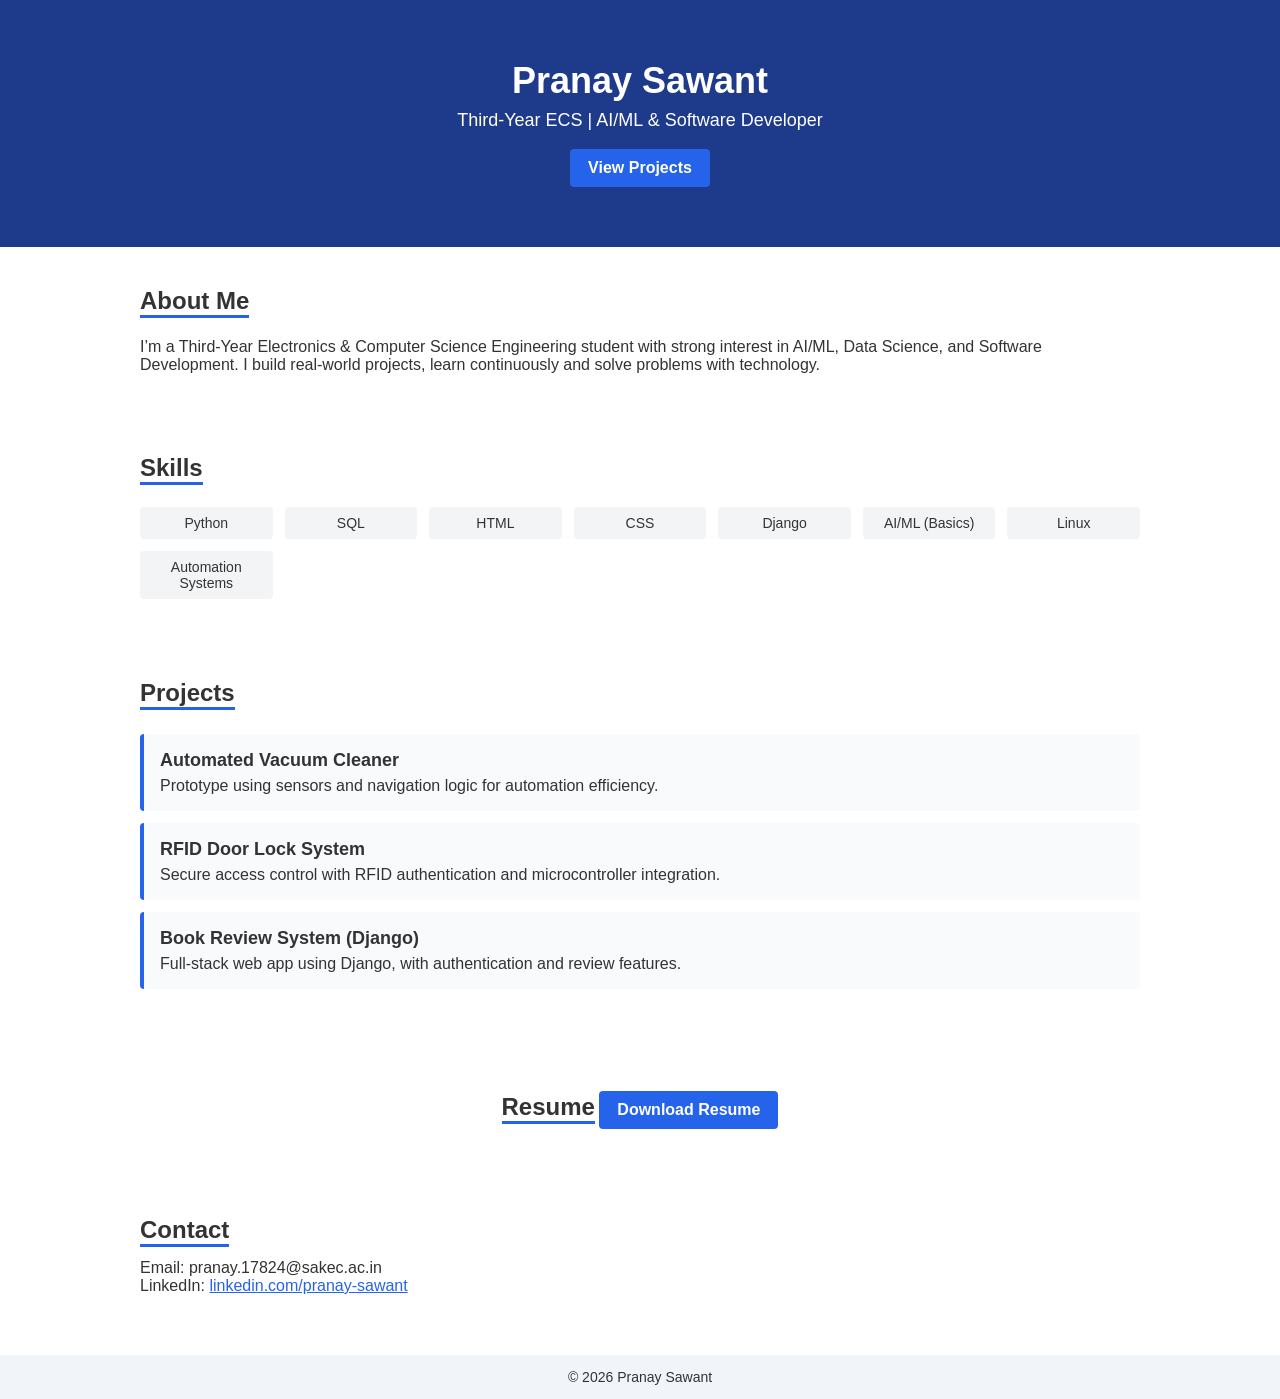
==== index.html @ 11ca4ed7 "Update and rename resume.html to index.html" ====
<!DOCTYPE html>
<html lang="en">
<head>
    <meta charset="UTF-8">
    <meta name="viewport" content="width=device-width, initial-scale=1.0">
    <title>Pranay Sawant | Portfolio</title>
    <link rel="stylesheet" href="resume.css">
</head>
<body>

    <header class="hero">
        <div class="container">
            <h1>Pranay Sawant</h1>
            <p>Third-Year ECS | AI/ML & Software Developer</p>
            <a href="#projects" class="btn">View Projects</a>
        </div>
    </header>

    <section id="about" class="section about">
        <div class="container">
            <h2>About Me</h2>
            <p>
                I’m a Third-Year Electronics & Computer Science Engineering student with strong interest in 
                AI/ML, Data Science, and Software Development. I build real-world projects, learn continuously 
                and solve problems with technology.
            </p>
        </div>
    </section>

    <section id="skills" class="section skills">
        <div class="container">
            <h2>Skills</h2>
            <div class="skill-grid">
                <div>Python</div><div>SQL</div><div>HTML</div>
                <div>CSS</div><div>Django</div><div>AI/ML (Basics)</div>
                <div>Linux</div><div>Automation Systems</div>
            </div>
        </div>
    </section>

    <section id="projects" class="section projects">
        <div class="container">
            <h2>Projects</h2>

            <div class="project-card">
                <h3>Automated Vacuum Cleaner</h3>
                <p>Prototype using sensors and navigation logic for automation efficiency.</p>
            </div>

            <div class="project-card">
                <h3>RFID Door Lock System</h3>
                <p>Secure access control with RFID authentication and microcontroller integration.</p>
            </div>

            <div class="project-card">
                <h3>Book Review System (Django)</h3>
                <p>Full-stack web app using Django, with authentication and review features.</p>
            </div>

        </div>
    </section>

    <section id="resume" class="section resume">
        <div class="container">
            <h2>Resume</h2>
            <a href="resume.pdf" download class="btn">Download Resume</a>
        </div>
    </section>

    <section id="contact" class="section contact">
        <div class="container">
            <h2>Contact</h2>
            <p>Email: pranay.17824@sakec.ac.in</p>
            <p>LinkedIn: <a href="https://www.linkedin.com/in/pranay-sawant-212a37379">linkedin.com/pranay-sawant</a></p>
        </div>
    </section>

    <footer class="footer">
        <p>&copy; 2026 Pranay Sawant</p>
    </footer>

</body>
</html>
---- resume.css ----
/* ------ GLOBAL STYLES ------ */
* {
    margin: 0;
    padding: 0;
    box-sizing: border-box;
}

body {
    font-family: 'Segoe UI', Tahoma, Geneva, Verdana, sans-serif;
    color: #333;
    background: #fff;
}

/* Container */
.container {
    width: 90%;
    max-width: 1000px;
    margin: 0 auto;
}

/* Button */
.btn {
    display: inline-block;
    background: #2563eb;
    color: #fff;
    padding: 10px 18px;
    border-radius: 4px;
    text-decoration: none;
    font-weight: 600;
    margin-top: 10px;
}

/* Hero Section */
.hero {
    background: #1e3a8a;
    color: white;
    padding: 60px 0;
    text-align: center;
}
.hero h1 {
    font-size: 36px;
}
.hero p {
    font-size: 18px;
    margin: 8px 0;
}

/* Sections */
.section {
    padding: 40px 0;
}
.section h2 {
    font-size: 24px;
    margin-bottom: 12px;
    border-bottom: 3px solid #2563eb;
    display: inline-block;
}

/* ABOUT */
.about p {
    font-size: 16px;
    margin-top: 8px;
}

/* SKILLS */
.skills .skill-grid {
    display: grid;
    grid-template-columns: repeat(auto-fit, minmax(130px, 1fr));
    gap: 12px;
    margin-top: 10px;
}
.skills .skill-grid div {
    background: #f3f4f6;
    padding: 8px;
    border-radius: 4px;
    text-align: center;
    font-size: 14px;
}

/* PROJECTS */
.projects .project-card {
    background: #f8fafc;
    padding: 16px;
    border-left: 4px solid #2563eb;
    margin: 12px 0;
    border-radius: 4px;
}
.projects .project-card h3 {
    margin-bottom: 6px;
    font-size: 18px;
}

/* RESUME CENTER */
.resume {
    text-align: center;
}

/* CONTACT */
.contact a {
    color: #2563eb;
    text-decoration: underline;
}

/* FOOTER */
.footer {
    text-align: center;
    padding: 14px 0;
    background: #f1f5f9;
    font-size: 14px;
    margin-top: 20px;
}
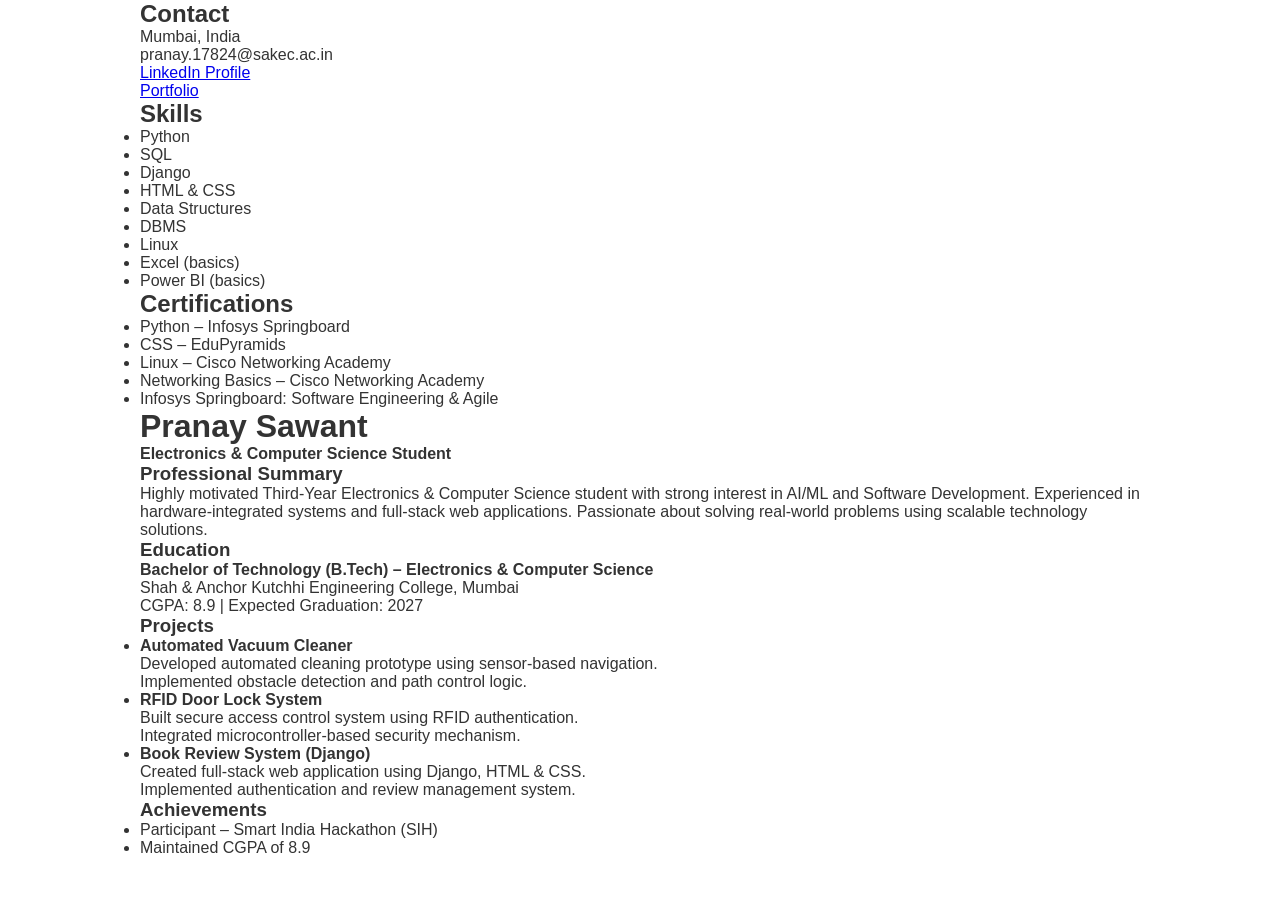
==== commit 5235c96c: "Update index.html" ====
--- a/index.html
+++ b/index.html
@@ -1,83 +1,84 @@
+<!-- index.html -->
 <!DOCTYPE html>
 <html lang="en">
 <head>
-    <meta charset="UTF-8">
-    <meta name="viewport" content="width=device-width, initial-scale=1.0">
-    <title>Pranay Sawant | Portfolio</title>
-    <link rel="stylesheet" href="resume.css">
+<meta charset="UTF-8">
+<meta name="viewport" content="width=device-width, initial-scale=1.0">
+<title>Pranay Sawant Resume</title>
+<link rel="stylesheet" href="resume.css">
 </head>
 <body>
 
-    <header class="hero">
-        <div class="container">
-            <h1>Pranay Sawant</h1>
-            <p>Third-Year ECS | AI/ML & Software Developer</p>
-            <a href="#projects" class="btn">View Projects</a>
-        </div>
-    </header>
+<div class="container">
 
-    <section id="about" class="section about">
-        <div class="container">
-            <h2>About Me</h2>
-            <p>
-                I’m a Third-Year Electronics & Computer Science Engineering student with strong interest in 
-                AI/ML, Data Science, and Software Development. I build real-world projects, learn continuously 
-                and solve problems with technology.
-            </p>
-        </div>
-    </section>
+<div class="left">
+    <h2>Contact</h2>
+    <p>Mumbai, India</p>
+    <p>pranay.17824@sakec.ac.in</p>
+    <p><a href="https://www.linkedin.com/in/pranay-sawant-212a37379">LinkedIn Profile</a></p>
+    <p><a href="https://sites.google.com/sakec.ac.in/pvsawants-portfolio/home">Portfolio</a></p>
+    <h2>Skills</h2>
+    <ul>
+        <li>Python</li>
+        <li>SQL</li>
+        <li>Django</li>
+        <li>HTML & CSS</li>
+        <li>Data Structures</li>
+        <li>DBMS</li>
+        <li>Linux</li>
+        <li>Excel (basics)</li>
+        <li>Power BI (basics)</li>
+    </ul>
 
-    <section id="skills" class="section skills">
-        <div class="container">
-            <h2>Skills</h2>
-            <div class="skill-grid">
-                <div>Python</div><div>SQL</div><div>HTML</div>
-                <div>CSS</div><div>Django</div><div>AI/ML (Basics)</div>
-                <div>Linux</div><div>Automation Systems</div>
-            </div>
-        </div>
-    </section>
+    <h2>Certifications</h2>
+    <ul>
+        <li>Python – Infosys Springboard</li>
+        <li>CSS – EduPyramids</li>
+        <li>Linux – Cisco Networking Academy</li>
+        <li>Networking Basics – Cisco Networking Academy</li>
+        <li>Infosys Springboard: Software Engineering & Agile</li>
+    </ul>
+</div>
 
-    <section id="projects" class="section projects">
-        <div class="container">
-            <h2>Projects</h2>
+<div class="right">
+    <h1>Pranay Sawant</h1>
+    <p><strong>Electronics & Computer Science Student</strong></p>
 
-            <div class="project-card">
-                <h3>Automated Vacuum Cleaner</h3>
-                <p>Prototype using sensors and navigation logic for automation efficiency.</p>
-            </div>
+    <h3>Professional Summary</h3>
+    <p>Highly motivated Third-Year Electronics & Computer Science student with strong interest in AI/ML and Software Development. Experienced in hardware-integrated systems and full-stack web applications. Passionate about solving real-world problems using scalable technology solutions.</p>
 
-            <div class="project-card">
-                <h3>RFID Door Lock System</h3>
-                <p>Secure access control with RFID authentication and microcontroller integration.</p>
-            </div>
+    <h3>Education</h3>
+    <p><strong>Bachelor of Technology (B.Tech) – Electronics & Computer Science</strong><br>
+    Shah & Anchor Kutchhi Engineering College, Mumbai<br>
+    CGPA: 8.9 | Expected Graduation: 2027</p>
 
-            <div class="project-card">
-                <h3>Book Review System (Django)</h3>
-                <p>Full-stack web app using Django, with authentication and review features.</p>
-            </div>
+    <h3>Projects</h3>
+    <ul>
+        <li><strong>Automated Vacuum Cleaner</strong><br>
+        Developed automated cleaning prototype using sensor-based navigation.<br>
+        Implemented obstacle detection and path control logic.</li>
 
-        </div>
-    </section>
+        <li><strong>RFID Door Lock System</strong><br>
+        Built secure access control system using RFID authentication.<br>
+        Integrated microcontroller-based security mechanism.</li>
 
-    <section id="resume" class="section resume">
-        <div class="container">
-            <h2>Resume</h2>
-            <a href="resume.pdf" download class="btn">Download Resume</a>
-        </div>
-    </section>
+        <li><strong>Book Review System (Django)</strong><br>
+        Created full-stack web application using Django, HTML & CSS.<br>
+        Implemented authentication and review management system.</li>
+    </ul>
 
-    <section id="contact" class="section contact">
-        <div class="container">
-            <h2>Contact</h2>
-            <p>Email: pranay.17824@sakec.ac.in</p>
-            <p>LinkedIn: <a href="https://www.linkedin.com/in/pranay-sawant-212a37379">linkedin.com/pranay-sawant</a></p>
-        </div>
-    </section>
+    <h3>Achievements</h3>
+    <ul>
+        <li>Participant – Smart India Hackathon (SIH)</li>
+        <li>Maintained CGPA of 8.9</li>
+    </ul>
 
-    <footer class="footer">
-        <p>&copy; 2026 Pranay Sawant</p>
-    </footer>
+</div>
+
+</div>
 
 </body>
 </html>
+
+
+
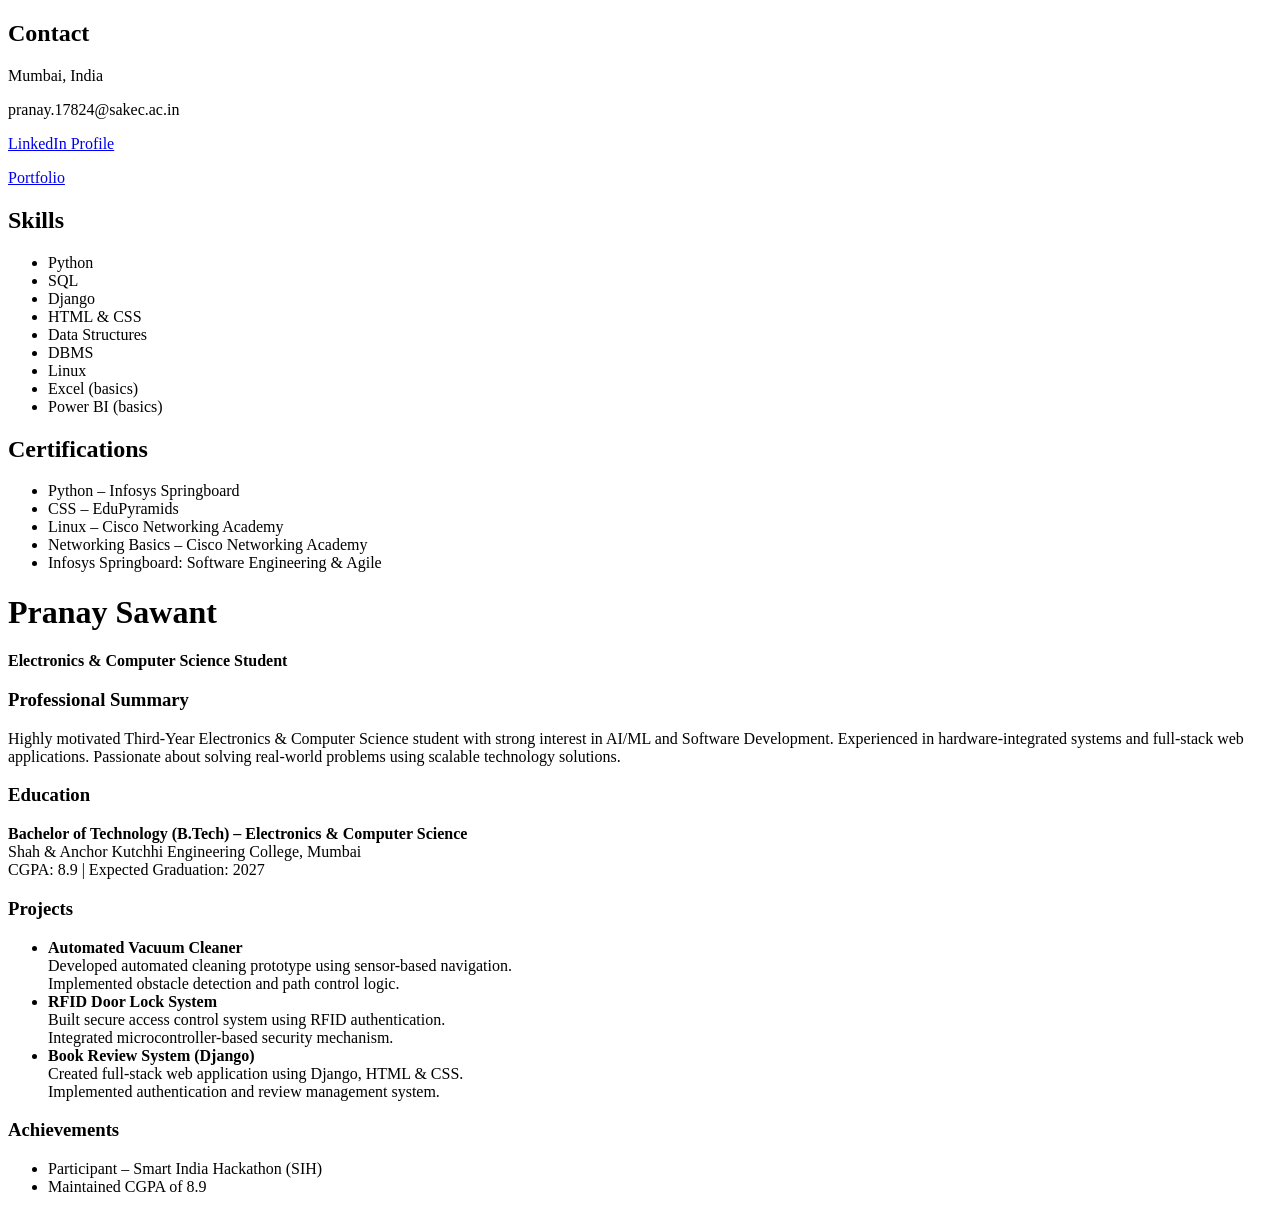
==== commit b082dcdc: "Update index.html" ====
--- a/index.html
+++ b/index.html
@@ -5,7 +5,7 @@
 <meta charset="UTF-8">
 <meta name="viewport" content="width=device-width, initial-scale=1.0">
 <title>Pranay Sawant Resume</title>
-<link rel="stylesheet" href="resume.css">
+<link rel="stylesheet" href="index.css">
 </head>
 <body>
 
